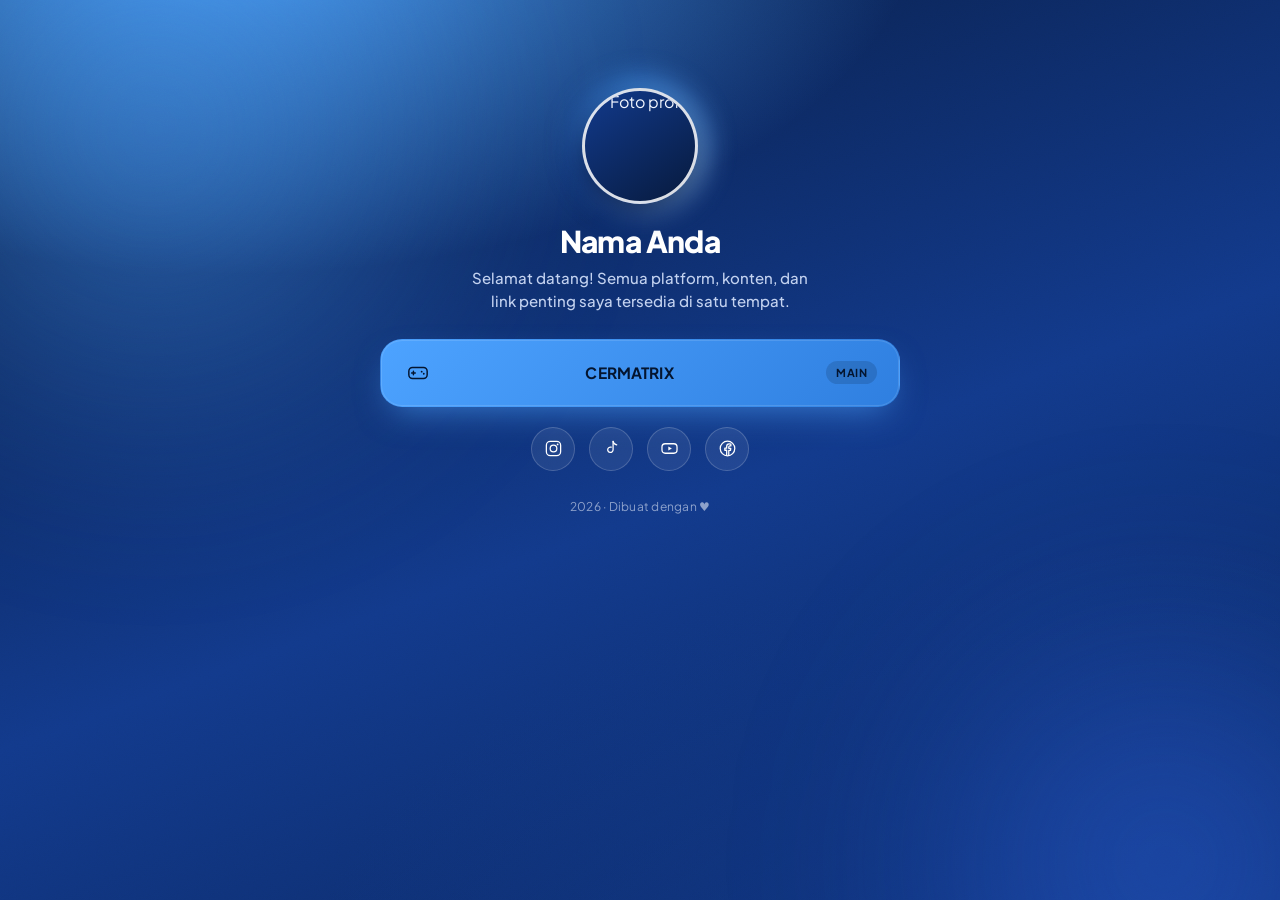
==== index.html @ f6713f98 "Hello" ====
<!DOCTYPE html>
<html lang="id">
<head>
  <meta charset="UTF-8" />
  <meta name="viewport" content="width=device-width, initial-scale=1.0, viewport-fit=cover" />

  <!-- ================= SEO & META ================= -->
  <!-- Ganti seluruh nilai placeholder di bawah ini sesuai identitas Anda -->
  <title>Nama Anda — Bio Link</title>
  <meta name="description" content="Semua platform, konten, dan link penting Nama Anda tersedia di satu tempat." />
  <link rel="canonical" href="https://namadomainanda.com/" />

  <!-- Open Graph (tampilan saat dibagikan ke WhatsApp/Instagram/Twitter/dll) -->
  <meta property="og:type" content="website" />
  <meta property="og:url" content="https://namadomainanda.com/" />
  <meta property="og:title" content="Nama Anda — Bio Link" />
  <meta property="og:description" content="Semua platform, konten, dan link penting Nama Anda tersedia di satu tempat." />
  <meta property="og:image" content="https://namadomainanda.com/assets/og-image.jpg" />
  <meta name="twitter:card" content="summary_large_image" />

  <link rel="icon" type="image/svg+xml" href="assets/favicon.svg" />

  <!-- Google Fonts: Plus Jakarta Sans -->
  <link rel="preconnect" href="https://fonts.googleapis.com" />
  <link rel="preconnect" href="https://fonts.gstatic.com" crossorigin />
  <link href="https://fonts.googleapis.com/css2?family=Plus+Jakarta+Sans:wght@400;500;600;700;800&display=swap" rel="stylesheet" />

  <link rel="stylesheet" href="style.css" />
</head>
<body>

  <!-- Lompat langsung ke konten utama (aksesibilitas keyboard) -->
  <a class="skip-link" href="#main-content">Lewati ke konten utama</a>

  <!-- Lapisan dekoratif: cahaya abstrak (glow) di belakang konten -->
  <div class="bg-glow bg-glow--one" aria-hidden="true"></div>
  <div class="bg-glow bg-glow--two" aria-hidden="true"></div>
  <div class="bg-noise" aria-hidden="true"></div>

  <div class="page">
    <div class="card" id="card">

      <!-- ================= HEADER: FOTO, NAMA, SAMBUTAN ================= -->
      <header class="profile">
        <div class="avatar-wrap">
          <!-- Ganti file assets/profile.jpg dengan foto Anda -->
          <img
            id="avatar"
            class="avatar"
            src="assets/profile.jpg"
            alt="Foto profil"
            width="116"
            height="116"
            loading="eager"
            fetchpriority="high"
            decoding="async"
            onerror="this.onerror=null;this.src='assets/profile-placeholder.svg'"
          />
        </div>

        <h1 id="profileName" class="name">Nama Anda</h1>
        <p id="profileBio" class="bio">
          Selamat datang! Semua platform, konten, dan link penting saya tersedia di satu tempat.
        </p>
      </header>

      <main id="main-content">

        <!-- ================= TAUTAN UTAMA ================= -->
        <!-- Konten di bawah adalah fallback statis (tetap berfungsi tanpa JavaScript). -->
        <!-- Jika JavaScript aktif, script.js akan menyinkronkan tautan ini dari CONFIG.links. -->
        <nav class="links" id="linksNav" aria-label="Tautan utama">
          <a
            class="link-btn link-btn--featured"
            data-link-id="cermatrix"
            href="https://cermatrix.example.com"
            target="_blank"
            rel="noopener noreferrer"
          >
            <span class="link-btn__icon" aria-hidden="true">
              <svg viewBox="0 0 24 24" fill="none" xmlns="http://www.w3.org/2000/svg">
                <rect x="2" y="6" width="20" height="12" rx="4" stroke="currentColor" stroke-width="1.6"/>
                <path d="M7 10v4M5 12h4" stroke="currentColor" stroke-width="1.6" stroke-linecap="round"/>
                <circle cx="16" cy="10.5" r="1" fill="currentColor"/>
                <circle cx="18.3" cy="12.8" r="1" fill="currentColor"/>
              </svg>
            </span>
            <span class="link-btn__text">CERMATRIX</span>
            <span class="link-btn__badge">Main</span>
          </a>
        </nav>

        <!-- ================= KONTAK (EMAIL SAJA) ================= -->
        <!-- Section ini hanya tampil jika CONFIG.email diisi di script.js. -->
        <!-- Sengaja TIDAK ada WhatsApp/telepon/formulir demi privasi. -->
        <section class="contact" id="emailSection" aria-label="Kontak email" hidden>
          <a class="link-btn link-btn--outline" id="emailButton" href="mailto:nama@email.com">
            <span class="link-btn__icon" aria-hidden="true">
              <svg viewBox="0 0 24 24" fill="none" xmlns="http://www.w3.org/2000/svg">
                <rect x="3" y="5" width="18" height="14" rx="3" stroke="currentColor" stroke-width="1.6"/>
                <path d="M4 7l8 6 8-6" stroke="currentColor" stroke-width="1.6" stroke-linecap="round" stroke-linejoin="round"/>
              </svg>
            </span>
            <span class="link-btn__text">Email Saya</span>
          </a>
          <p class="contact-note">Untuk kerja sama atau pertanyaan profesional.</p>
        </section>

        <!-- ================= PORTFOLIO / KARYA UNGGULAN (OPSIONAL) ================= -->
        <!-- Section ini hanya tampil jika CONFIG.portfolio berisi minimal 1 item. -->
        <section class="portfolio" id="portfolioSection" aria-labelledby="portfolio-heading" hidden>
          <h2 id="portfolio-heading" class="section-heading">Karya Unggulan</h2>
          <div class="portfolio-grid" id="portfolioGrid"></div>
        </section>

        <!-- ================= MEDIA SOSIAL ================= -->
        <section class="socials" aria-label="Media sosial">
          <div class="socials-list" id="socialsList">
            <a class="social-icon" data-social-id="instagram" href="https://instagram.com/username" target="_blank" rel="noopener noreferrer" aria-label="Kunjungi Instagram saya" data-tip="Instagram">
              <svg viewBox="0 0 24 24" fill="none" xmlns="http://www.w3.org/2000/svg" aria-hidden="true">
                <rect x="3" y="3" width="18" height="18" rx="5" stroke="currentColor" stroke-width="1.6"/>
                <circle cx="12" cy="12" r="4.2" stroke="currentColor" stroke-width="1.6"/>
                <circle cx="17.2" cy="6.8" r="1.1" fill="currentColor"/>
              </svg>
            </a>

            <a class="social-icon" data-social-id="tiktok" href="https://tiktok.com/@username" target="_blank" rel="noopener noreferrer" aria-label="Kunjungi TikTok saya" data-tip="TikTok">
              <svg viewBox="0 0 24 24" fill="none" xmlns="http://www.w3.org/2000/svg" aria-hidden="true">
                <path d="M14 3v10.6a3.4 3.4 0 1 1-2.4-3.25" stroke="currentColor" stroke-width="1.6" stroke-linecap="round" stroke-linejoin="round"/>
                <path d="M14 3c.5 2.4 2.2 4 4.6 4.3" stroke="currentColor" stroke-width="1.6" stroke-linecap="round" stroke-linejoin="round"/>
              </svg>
            </a>

            <a class="social-icon" data-social-id="youtube" href="https://youtube.com/@username" target="_blank" rel="noopener noreferrer" aria-label="Kunjungi YouTube saya" data-tip="YouTube">
              <svg viewBox="0 0 24 24" fill="none" xmlns="http://www.w3.org/2000/svg" aria-hidden="true">
                <rect x="2.5" y="6" width="19" height="12" rx="4" stroke="currentColor" stroke-width="1.6"/>
                <path d="M10.5 9.5l4.5 2.5-4.5 2.5v-5z" fill="currentColor"/>
              </svg>
            </a>

            <a class="social-icon" data-social-id="facebook" href="https://facebook.com/username" target="_blank" rel="noopener noreferrer" aria-label="Kunjungi Facebook saya" data-tip="Facebook">
              <svg viewBox="0 0 24 24" fill="none" xmlns="http://www.w3.org/2000/svg" aria-hidden="true">
                <circle cx="12" cy="12" r="9.2" stroke="currentColor" stroke-width="1.6"/>
                <path d="M13.6 21v-6.6h2.2l.3-2.6h-2.5V10c0-.75.2-1.26 1.28-1.26h1.37V6.4c-.24-.03-1.05-.1-2-.1-1.98 0-3.33 1.2-3.33 3.42v1.9H8.6v2.6h2.35V21" stroke="currentColor" stroke-width="1.6" stroke-linejoin="round"/>
              </svg>
            </a>
          </div>
        </section>

      </main>

      <footer class="footer-note">
        <p><span id="year">2026</span> · Dibuat dengan ♥</p>
      </footer>

    </div>
  </div>

  <script src="script.js" defer></script>
</body>
</html>
---- style.css ----
/* =====================================================
   TOKENS
   ===================================================== */
:root {
  --navy: #071a3d;
  --royal: #123a8c;
  --blue: #4da3ff;
  --blue-soft: #8cc2ff;
  --white: #ffffff;
  --ink: #f2f6ff;
  --ink-dim: #c3d2f0;

  --glass-bg: rgba(255, 255, 255, 0.07);
  --glass-bg-hover: rgba(255, 255, 255, 0.13);
  --glass-border: rgba(255, 255, 255, 0.18);

  --radius-lg: 22px;
  --radius-md: 16px;
  --radius-full: 999px;

  --shadow-glow: 0 0 0 1px rgba(255, 255, 255, 0.06), 0 20px 60px -20px rgba(6, 20, 60, 0.7);

  --content-max: 520px;
  --tap-min: 44px;

  --transition-fast: 0.2s ease;
  --transition-base: 0.28s ease;

  --font-display: "Plus Jakarta Sans", "Inter", system-ui, sans-serif;
}

/* =====================================================
   RESET
   ===================================================== */
* {
  box-sizing: border-box;
}

html,
body {
  margin: 0;
  padding: 0;
}

html {
  scroll-behavior: smooth;
}

body {
  min-height: 100svh;
  font-family: var(--font-display);
  color: var(--ink);
  background: radial-gradient(120% 90% at 18% -10%, var(--blue) 0%, transparent 45%),
    radial-gradient(120% 90% at 90% 110%, var(--royal) 0%, transparent 55%),
    linear-gradient(160deg, var(--navy) 0%, var(--royal) 55%, #0a2760 100%);
  background-attachment: fixed;
  overflow-x: hidden;
  -webkit-font-smoothing: antialiased;
}

img {
  max-width: 100%;
  display: block;
}

a {
  color: inherit;
  text-decoration: none;
}

button {
  font-family: inherit;
}

ul {
  margin: 0;
  padding: 0;
  list-style: none;
}

/* Visible keyboard focus everywhere — kontras tinggi terhadap latar biru */
a:focus-visible,
button:focus-visible {
  outline: 3px solid var(--blue-soft);
  outline-offset: 3px;
  border-radius: 12px;
}

/* =====================================================
   SKIP LINK (aksesibilitas keyboard)
   ===================================================== */
.skip-link {
  position: fixed;
  top: -60px;
  left: 12px;
  z-index: 100;
  background: var(--white);
  color: var(--navy);
  font-weight: 700;
  font-size: 14px;
  padding: 10px 16px;
  border-radius: var(--radius-md);
  transition: top var(--transition-fast);
}

.skip-link:focus {
  top: 12px;
}

/* =====================================================
   ABSTRACT GLOW + GRAIN BACKGROUND
   ===================================================== */
.bg-glow {
  position: fixed;
  border-radius: 50%;
  filter: blur(90px);
  opacity: 0.55;
  pointer-events: none;
  z-index: 0;
  will-change: transform;
}

.bg-glow--one {
  width: 60vmax;
  height: 60vmax;
  top: -20vmax;
  left: -18vmax;
  background: radial-gradient(circle, var(--blue) 0%, transparent 70%);
  animation: drift-one 22s ease-in-out infinite alternate;
}

.bg-glow--two {
  width: 50vmax;
  height: 50vmax;
  bottom: -22vmax;
  right: -16vmax;
  background: radial-gradient(circle, #2c5fd6 0%, transparent 70%);
  animation: drift-two 26s ease-in-out infinite alternate;
}

@keyframes drift-one {
  from { transform: translate(0, 0) scale(1); }
  to { transform: translate(4vmax, 5vmax) scale(1.08); }
}

@keyframes drift-two {
  from { transform: translate(0, 0) scale(1); }
  to { transform: translate(-3vmax, -4vmax) scale(1.05); }
}

.bg-noise {
  position: fixed;
  inset: 0;
  z-index: 1;
  pointer-events: none;
  opacity: 0.05;
  mix-blend-mode: overlay;
  background-image: url("data:image/svg+xml;utf8,<svg xmlns='http://www.w3.org/2000/svg' width='120' height='120'><filter id='n'><feTurbulence type='fractalNoise' baseFrequency='0.9' numOctaves='2' stitchTiles='stitch'/></filter><rect width='100%25' height='100%25' filter='url(%23n)'/></svg>");
}

/* =====================================================
   LAYOUT — mobile-first
   ===================================================== */
.page {
  position: relative;
  z-index: 2;
  min-height: 100svh;
  display: flex;
  justify-content: center;
  align-items: flex-start;
  padding: 40px 16px 32px;
}

.card {
  width: 100%;
  max-width: var(--content-max);
  display: flex;
  flex-direction: column;
  align-items: center;
  text-align: center;
  opacity: 0;
  transform: translateY(14px);
  animation: card-in 0.6s cubic-bezier(0.16, 1, 0.3, 1) forwards;
}

@keyframes card-in {
  to {
    opacity: 1;
    transform: translateY(0);
  }
}

.profile {
  display: flex;
  flex-direction: column;
  align-items: center;
  width: 100%;
}

main {
  width: 100%;
  display: flex;
  flex-direction: column;
  align-items: center;
}

/* =====================================================
   AVATAR
   ===================================================== */
.avatar-wrap {
  position: relative;
  width: 104px;
  height: 104px;
  margin-bottom: 18px;
  flex: none;
}

.avatar-wrap::before {
  content: "";
  position: absolute;
  inset: -10px;
  border-radius: 50%;
  background: conic-gradient(from 0deg, var(--blue), var(--blue-soft), var(--royal), var(--blue));
  filter: blur(14px);
  opacity: 0.65;
  animation: spin 8s linear infinite;
}

@keyframes spin {
  to { transform: rotate(360deg); }
}

.avatar {
  position: relative;
  width: 100%;
  height: 100%;
  border-radius: 50%;
  object-fit: cover;
  border: 3px solid rgba(255, 255, 255, 0.85);
  box-shadow: 0 8px 30px -8px rgba(0, 0, 0, 0.6);
  background: linear-gradient(145deg, var(--royal), var(--navy));
}

/* =====================================================
   NAME / BIO
   ===================================================== */
.name {
  margin: 0 0 6px;
  font-size: clamp(22px, 6vw, 28px);
  font-weight: 800;
  letter-spacing: -0.02em;
  color: var(--white);
}

.bio {
  margin: 0 0 26px;
  font-size: 15px;
  font-weight: 500;
  color: var(--ink-dim);
  max-width: 360px;
  line-height: 1.55;
  padding-inline: 8px;
}

/* =====================================================
   SECTION HEADING (used by portfolio, etc.)
   ===================================================== */
.section-heading {
  width: 100%;
  text-align: left;
  font-size: 14px;
  font-weight: 700;
  text-transform: uppercase;
  letter-spacing: 0.06em;
  color: var(--blue-soft);
  margin: 0 0 12px;
}

/* =====================================================
   LINK BUTTONS
   ===================================================== */
.links {
  width: 100%;
  display: flex;
  flex-direction: column;
  gap: 14px;
  margin-bottom: 20px;
}

.link-btn {
  position: relative;
  display: flex;
  align-items: center;
  gap: 14px;
  width: 100%;
  min-height: var(--tap-min);
  padding: 16px 20px;
  border-radius: var(--radius-lg);
  background: var(--glass-bg);
  border: 1px solid var(--glass-border);
  backdrop-filter: blur(14px);
  -webkit-backdrop-filter: blur(14px);
  box-shadow: var(--shadow-glow);
  overflow: hidden;
  cursor: pointer;
  transition: transform var(--transition-fast), background var(--transition-fast),
    border-color var(--transition-fast), box-shadow var(--transition-fast);
}

.link-btn:hover {
  background: var(--glass-bg-hover);
  border-color: rgba(255, 255, 255, 0.32);
  transform: translateY(-2px);
}

.link-btn:active {
  transform: translateY(0) scale(0.99);
}

.link-btn__icon {
  flex: none;
  display: grid;
  place-items: center;
  width: 30px;
  height: 30px;
  color: var(--white);
}

.link-btn__icon svg {
  width: 22px;
  height: 22px;
}

.link-btn__text {
  flex: 1;
  text-align: center;
  font-size: 15.5px;
  font-weight: 700;
  color: var(--white);
  letter-spacing: 0.01em;
  overflow-wrap: anywhere;
}

.link-btn__badge {
  flex: none;
  font-size: 11px;
  font-weight: 700;
  text-transform: uppercase;
  letter-spacing: 0.04em;
  padding: 5px 10px;
  border-radius: var(--radius-full);
  background: var(--blue);
  color: #052048;
}

/* Featured button (CERMATRIX) — satu aksen berani di halaman */
.link-btn--featured {
  background: linear-gradient(135deg, var(--blue) 0%, #2f7fe0 100%);
  border-color: transparent;
  box-shadow: 0 14px 34px -12px rgba(77, 163, 255, 0.65), 0 0 0 1px rgba(255, 255, 255, 0.12) inset;
}

.link-btn--featured .link-btn__text,
.link-btn--featured .link-btn__icon {
  color: #04152f;
}

.link-btn--featured .link-btn__badge {
  background: rgba(4, 21, 47, 0.16);
  color: #04152f;
}

.link-btn--featured:hover {
  background: linear-gradient(135deg, #63b4ff 0%, #3f8ce8 100%);
}

/* Outline variant — dipakai untuk tombol Email (sekunder, bukan aksen utama) */
.link-btn--outline {
  background: transparent;
  border: 1.5px solid rgba(140, 194, 255, 0.45);
  box-shadow: none;
}

.link-btn--outline:hover {
  background: rgba(140, 194, 255, 0.08);
  border-color: var(--blue-soft);
}

/* Ripple element injected by script.js */
.ripple {
  position: absolute;
  border-radius: 50%;
  background: rgba(255, 255, 255, 0.5);
  transform: scale(0);
  animation: ripple 0.45s ease-out;
  pointer-events: none;
}

.link-btn--featured .ripple {
  background: rgba(4, 21, 47, 0.25);
}

@keyframes ripple {
  to {
    transform: scale(1);
    opacity: 0;
  }
}

/* =====================================================
   KONTAK (EMAIL)
   ===================================================== */
.contact {
  width: 100%;
  margin-bottom: 20px;
}

.contact-note {
  margin: 10px 4px 0;
  font-size: 12.5px;
  color: var(--ink-dim);
  text-align: left;
}

/* =====================================================
   PORTFOLIO / KARYA UNGGULAN
   ===================================================== */
.portfolio {
  width: 100%;
  margin-bottom: 24px;
}

.portfolio-grid {
  display: grid;
  grid-template-columns: 1fr;
  gap: 14px;
}

.portfolio-card {
  display: flex;
  flex-direction: column;
  border-radius: var(--radius-lg);
  overflow: hidden;
  background: var(--glass-bg);
  border: 1px solid var(--glass-border);
  text-align: left;
  transition: transform var(--transition-fast), border-color var(--transition-fast);
}

.portfolio-card:hover {
  transform: translateY(-2px);
  border-color: rgba(255, 255, 255, 0.32);
}

.portfolio-card__image {
  width: 100%;
  aspect-ratio: 16 / 9;
  object-fit: cover;
  background: linear-gradient(145deg, var(--royal), var(--navy));
}

.portfolio-card__body {
  padding: 14px 16px 16px;
}

.portfolio-card__title {
  margin: 0 0 4px;
  font-size: 15px;
  font-weight: 700;
  color: var(--white);
}

.portfolio-card__desc {
  margin: 0 0 10px;
  font-size: 13px;
  color: var(--ink-dim);
  line-height: 1.5;
}

.portfolio-card__link {
  display: inline-flex;
  align-items: center;
  gap: 6px;
  font-size: 13px;
  font-weight: 700;
  color: var(--blue-soft);
  min-height: var(--tap-min);
}

/* =====================================================
   SOCIAL ICONS
   ===================================================== */
.socials {
  width: 100%;
  margin-bottom: 28px;
}

.socials-list {
  display: flex;
  flex-wrap: wrap;
  justify-content: center;
  gap: 14px;
}

.social-icon {
  position: relative;
  display: grid;
  place-items: center;
  width: var(--tap-min);
  height: var(--tap-min);
  border-radius: 50%;
  border: 1px solid var(--glass-border);
  background: var(--glass-bg);
  color: var(--white);
  transition: transform var(--transition-fast), background var(--transition-fast),
    border-color var(--transition-fast);
}

.social-icon svg {
  width: 19px;
  height: 19px;
}

.social-icon:hover {
  background: var(--glass-bg-hover);
  border-color: rgba(255, 255, 255, 0.35);
  transform: translateY(-2px);
}

/* Tooltip saat hover (desktop) — murni dekoratif, tidak menggantikan aria-label */
.social-icon::after {
  content: attr(data-tip);
  position: absolute;
  bottom: calc(100% + 8px);
  left: 50%;
  transform: translateX(-50%) translateY(4px);
  font-size: 11px;
  font-weight: 600;
  white-space: nowrap;
  padding: 4px 8px;
  border-radius: 8px;
  background: rgba(7, 26, 61, 0.92);
  border: 1px solid var(--glass-border);
  opacity: 0;
  pointer-events: none;
  transition: opacity var(--transition-fast), transform var(--transition-fast);
}

.social-icon:hover::after,
.social-icon:focus-visible::after {
  opacity: 1;
  transform: translateX(-50%) translateY(0);
}

/* =====================================================
   FOOTER
   ===================================================== */
.footer-note {
  font-size: 12px;
  color: rgba(242, 246, 255, 0.55);
  letter-spacing: 0.02em;
}

.footer-note p {
  margin: 0;
}

/* =====================================================
   RESPONSIVE — Tablet: 640px–1024px
   ===================================================== */
@media (min-width: 640px) {
  .page {
    padding: 64px 24px 40px;
  }

  .links {
    gap: 16px;
  }

  .portfolio-grid {
    grid-template-columns: repeat(2, 1fr);
  }

  .link-btn {
    padding: 18px 22px;
  }
}

/* =====================================================
   RESPONSIVE — Desktop: > 1024px
   ===================================================== */
@media (min-width: 1024px) {
  .page {
    padding-top: 88px;
  }

  .avatar-wrap {
    width: 116px;
    height: 116px;
  }

  .name {
    font-size: 30px;
  }
}

/* =====================================================
   VERY SMALL SCREENS
   ===================================================== */
@media (max-width: 360px) {
  .avatar-wrap {
    width: 94px;
    height: 94px;
  }

  .link-btn {
    padding: 14px 14px;
  }

  .bio {
    padding-inline: 0;
  }
}

/* =====================================================
   PREFERENSI GERAK BERKURANG (prefers-reduced-motion)
   ===================================================== */
@media (prefers-reduced-motion: reduce) {
  html {
    scroll-behavior: auto;
  }

  .bg-glow,
  .avatar-wrap::before,
  .card {
    animation: none !important;
  }

  .card {
    opacity: 1;
    transform: none;
  }

  .link-btn,
  .social-icon,
  .portfolio-card,
  .skip-link {
    transition: none !important;
  }

  .link-btn:hover,
  .social-icon:hover,
  .portfolio-card:hover {
    transform: none;
  }

  .ripple {
    display: none;
  }
}
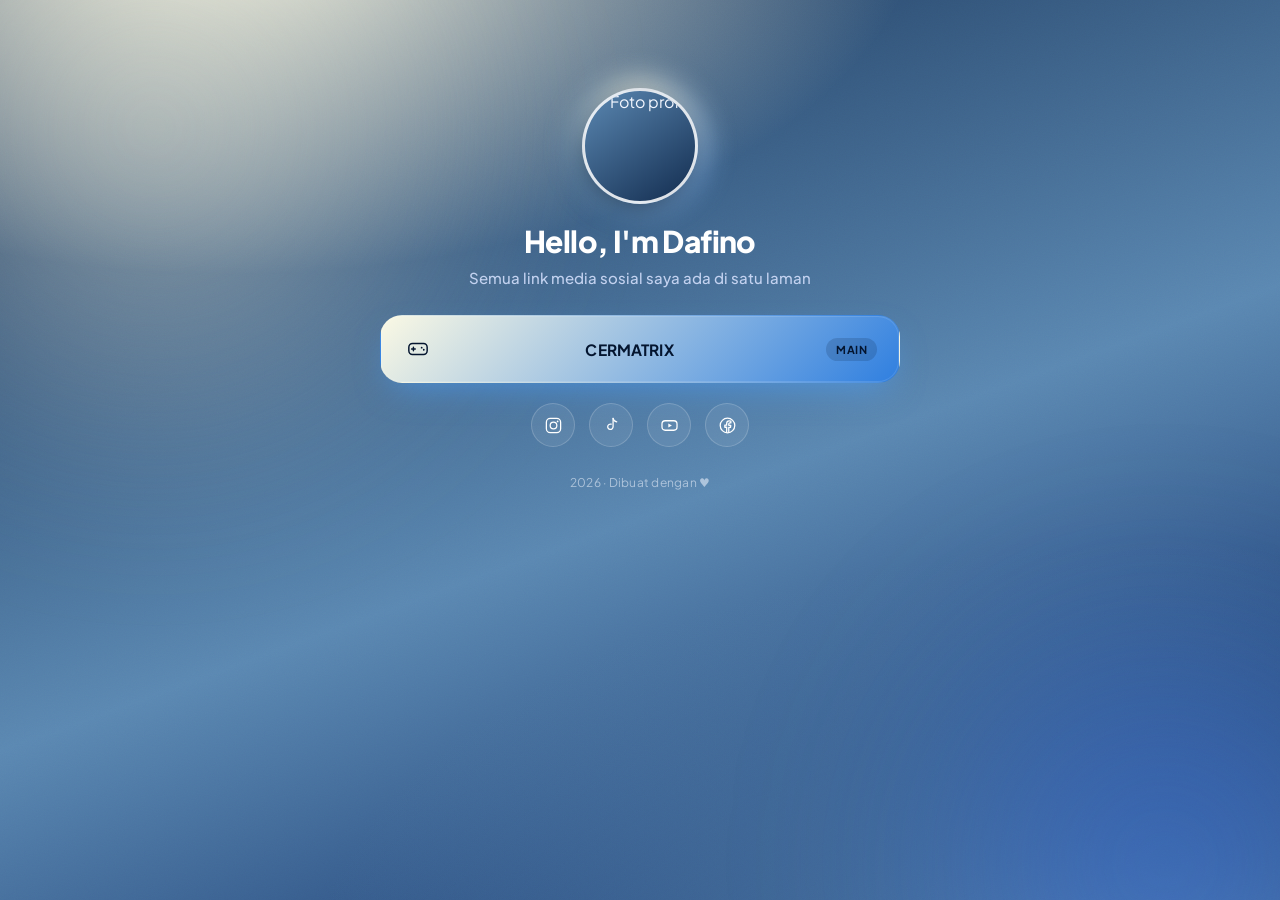
==== commit 0d17922c: "Hello" ====
--- a/index.html
+++ b/index.html
@@ -58,9 +58,9 @@
           />
         </div>
 
-        <h1 id="profileName" class="name">Nama Anda</h1>
+        <h1 id="profileName" class="name">Hello, I'm Dafino</h1>
         <p id="profileBio" class="bio">
-          Selamat datang! Semua platform, konten, dan link penting saya tersedia di satu tempat.
+        Semua link media sosial saya ada di satu laman
         </p>
       </header>
 
--- a/style.css
+++ b/style.css
@@ -2,9 +2,9 @@
    TOKENS
    ===================================================== */
 :root {
-  --navy: #071a3d;
-  --royal: #123a8c;
-  --blue: #4da3ff;
+  --navy: #122c4f;
+  --royal: #5b88b2;
+  --blue: #fbf9e4;
   --blue-soft: #8cc2ff;
   --white: #ffffff;
   --ink: #f2f6ff;
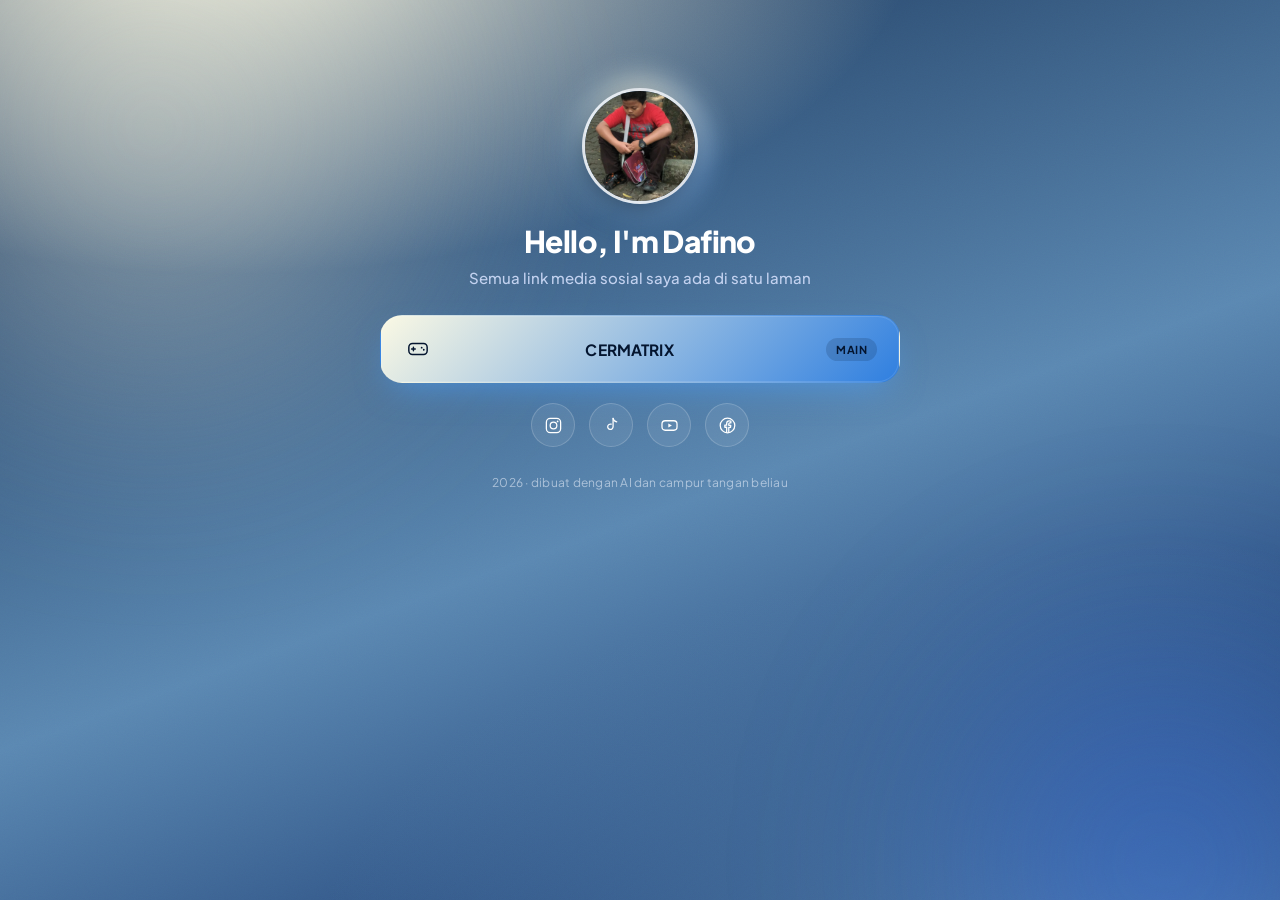
==== commit 5b9c2152: "Lanjut" ====
--- a/index.html
+++ b/index.html
@@ -25,8 +25,12 @@
   <link rel="preconnect" href="https://fonts.gstatic.com" crossorigin />
   <link href="https://fonts.googleapis.com/css2?family=Plus+Jakarta+Sans:wght@400;500;600;700;800&display=swap" rel="stylesheet" />
 
-  <link rel="stylesheet" href="style.css" />
+  <link rel="stylesheet" href="hello/style.css" />
 </head>
+
+
+
+
 <body>
 
   <!-- Lompat langsung ke konten utama (aksesibilitas keyboard) -->
@@ -47,7 +51,7 @@
           <img
             id="avatar"
             class="avatar"
-            src="assets/profile.jpg"
+            src="asset/Pinobocil.jpg"
             alt="Foto profil"
             width="116"
             height="116"
@@ -73,7 +77,7 @@
           <a
             class="link-btn link-btn--featured"
             data-link-id="cermatrix"
-            href="https://cermatrix.example.com"
+            href="https://finowebservice.github.io/kecermatan/"
             target="_blank"
             rel="noopener noreferrer"
           >
@@ -150,12 +154,12 @@
       </main>
 
       <footer class="footer-note">
-        <p><span id="year">2026</span> · Dibuat dengan ♥</p>
+        <p><span id="year">2026</span> · dibuat dengan AI dan campur tangan beliau</p>
       </footer>
 
     </div>
   </div>
 
-  <script src="script.js" defer></script>
+  <script src="hello/script.js" defer></script>
 </body>
 </html>
--- a/hello/style.css
+++ b/hello/style.css
@@ -0,0 +1,660 @@
+/* =====================================================
+   TOKENS
+   ===================================================== */
+:root {
+  --navy: #122c4f;
+  --royal: #5b88b2;
+  --blue: #fbf9e4;
+  --blue-soft: #8cc2ff;
+  --white: #ffffff;
+  --ink: #f2f6ff;
+  --ink-dim: #c3d2f0;
+
+  --glass-bg: rgba(255, 255, 255, 0.07);
+  --glass-bg-hover: rgba(255, 255, 255, 0.13);
+  --glass-border: rgba(255, 255, 255, 0.18);
+
+  --radius-lg: 22px;
+  --radius-md: 16px;
+  --radius-full: 999px;
+
+  --shadow-glow: 0 0 0 1px rgba(255, 255, 255, 0.06), 0 20px 60px -20px rgba(6, 20, 60, 0.7);
+
+  --content-max: 520px;
+  --tap-min: 44px;
+
+  --transition-fast: 0.2s ease;
+  --transition-base: 0.28s ease;
+
+  --font-display: "Plus Jakarta Sans", "Inter", system-ui, sans-serif;
+}
+
+/* =====================================================
+   RESET
+   ===================================================== */
+* {
+  box-sizing: border-box;
+}
+
+html,
+body {
+  margin: 0;
+  padding: 0;
+}
+
+html {
+  scroll-behavior: smooth;
+}
+
+body {
+  min-height: 100svh;
+  font-family: var(--font-display);
+  color: var(--ink);
+  background: radial-gradient(120% 90% at 18% -10%, var(--blue) 0%, transparent 45%),
+    radial-gradient(120% 90% at 90% 110%, var(--royal) 0%, transparent 55%),
+    linear-gradient(160deg, var(--navy) 0%, var(--royal) 55%, #0a2760 100%);
+  background-attachment: fixed;
+  overflow-x: hidden;
+  -webkit-font-smoothing: antialiased;
+}
+
+img {
+  max-width: 100%;
+  display: block;
+}
+
+a {
+  color: inherit;
+  text-decoration: none;
+}
+
+button {
+  font-family: inherit;
+}
+
+ul {
+  margin: 0;
+  padding: 0;
+  list-style: none;
+}
+
+/* Visible keyboard focus everywhere — kontras tinggi terhadap latar biru */
+a:focus-visible,
+button:focus-visible {
+  outline: 3px solid var(--blue-soft);
+  outline-offset: 3px;
+  border-radius: 12px;
+}
+
+/* =====================================================
+   SKIP LINK (aksesibilitas keyboard)
+   ===================================================== */
+.skip-link {
+  position: fixed;
+  top: -60px;
+  left: 12px;
+  z-index: 100;
+  background: var(--white);
+  color: var(--navy);
+  font-weight: 700;
+  font-size: 14px;
+  padding: 10px 16px;
+  border-radius: var(--radius-md);
+  transition: top var(--transition-fast);
+}
+
+.skip-link:focus {
+  top: 12px;
+}
+
+/* =====================================================
+   ABSTRACT GLOW + GRAIN BACKGROUND
+   ===================================================== */
+.bg-glow {
+  position: fixed;
+  border-radius: 50%;
+  filter: blur(90px);
+  opacity: 0.55;
+  pointer-events: none;
+  z-index: 0;
+  will-change: transform;
+}
+
+.bg-glow--one {
+  width: 60vmax;
+  height: 60vmax;
+  top: -20vmax;
+  left: -18vmax;
+  background: radial-gradient(circle, var(--blue) 0%, transparent 70%);
+  animation: drift-one 22s ease-in-out infinite alternate;
+}
+
+.bg-glow--two {
+  width: 50vmax;
+  height: 50vmax;
+  bottom: -22vmax;
+  right: -16vmax;
+  background: radial-gradient(circle, #2c5fd6 0%, transparent 70%);
+  animation: drift-two 26s ease-in-out infinite alternate;
+}
+
+@keyframes drift-one {
+  from { transform: translate(0, 0) scale(1); }
+  to { transform: translate(4vmax, 5vmax) scale(1.08); }
+}
+
+@keyframes drift-two {
+  from { transform: translate(0, 0) scale(1); }
+  to { transform: translate(-3vmax, -4vmax) scale(1.05); }
+}
+
+.bg-noise {
+  position: fixed;
+  inset: 0;
+  z-index: 1;
+  pointer-events: none;
+  opacity: 0.05;
+  mix-blend-mode: overlay;
+  background-image: url("data:image/svg+xml;utf8,<svg xmlns='http://www.w3.org/2000/svg' width='120' height='120'><filter id='n'><feTurbulence type='fractalNoise' baseFrequency='0.9' numOctaves='2' stitchTiles='stitch'/></filter><rect width='100%25' height='100%25' filter='url(%23n)'/></svg>");
+}
+
+/* =====================================================
+   LAYOUT — mobile-first
+   ===================================================== */
+.page {
+  position: relative;
+  z-index: 2;
+  min-height: 100svh;
+  display: flex;
+  justify-content: center;
+  align-items: flex-start;
+  padding: 40px 16px 32px;
+}
+
+.card {
+  width: 100%;
+  max-width: var(--content-max);
+  display: flex;
+  flex-direction: column;
+  align-items: center;
+  text-align: center;
+  opacity: 0;
+  transform: translateY(14px);
+  animation: card-in 0.6s cubic-bezier(0.16, 1, 0.3, 1) forwards;
+}
+
+@keyframes card-in {
+  to {
+    opacity: 1;
+    transform: translateY(0);
+  }
+}
+
+.profile {
+  display: flex;
+  flex-direction: column;
+  align-items: center;
+  width: 100%;
+}
+
+main {
+  width: 100%;
+  display: flex;
+  flex-direction: column;
+  align-items: center;
+}
+
+/* =====================================================
+   AVATAR
+   ===================================================== */
+.avatar-wrap {
+  position: relative;
+  width: 104px;
+  height: 104px;
+  margin-bottom: 18px;
+  flex: none;
+}
+
+.avatar-wrap::before {
+  content: "";
+  position: absolute;
+  inset: -10px;
+  border-radius: 50%;
+  background: conic-gradient(from 0deg, var(--blue), var(--blue-soft), var(--royal), var(--blue));
+  filter: blur(14px);
+  opacity: 0.65;
+  animation: spin 8s linear infinite;
+}
+
+@keyframes spin {
+  to { transform: rotate(360deg); }
+}
+
+.avatar {
+  position: relative;
+  width: 100%;
+  height: 100%;
+  border-radius: 50%;
+  object-fit: cover;
+  border: 3px solid rgba(255, 255, 255, 0.85);
+  box-shadow: 0 8px 30px -8px rgba(0, 0, 0, 0.6);
+  background: linear-gradient(145deg, var(--royal), var(--navy));
+}
+
+/* =====================================================
+   NAME / BIO
+   ===================================================== */
+.name {
+  margin: 0 0 6px;
+  font-size: clamp(22px, 6vw, 28px);
+  font-weight: 800;
+  letter-spacing: -0.02em;
+  color: var(--white);
+}
+
+.bio {
+  margin: 0 0 26px;
+  font-size: 15px;
+  font-weight: 500;
+  color: var(--ink-dim);
+  max-width: 360px;
+  line-height: 1.55;
+  padding-inline: 8px;
+}
+
+/* =====================================================
+   SECTION HEADING (used by portfolio, etc.)
+   ===================================================== */
+.section-heading {
+  width: 100%;
+  text-align: left;
+  font-size: 14px;
+  font-weight: 700;
+  text-transform: uppercase;
+  letter-spacing: 0.06em;
+  color: var(--blue-soft);
+  margin: 0 0 12px;
+}
+
+/* =====================================================
+   LINK BUTTONS
+   ===================================================== */
+.links {
+  width: 100%;
+  display: flex;
+  flex-direction: column;
+  gap: 14px;
+  margin-bottom: 20px;
+}
+
+.link-btn {
+  position: relative;
+  display: flex;
+  align-items: center;
+  gap: 14px;
+  width: 100%;
+  min-height: var(--tap-min);
+  padding: 16px 20px;
+  border-radius: var(--radius-lg);
+  background: var(--glass-bg);
+  border: 1px solid var(--glass-border);
+  backdrop-filter: blur(14px);
+  -webkit-backdrop-filter: blur(14px);
+  box-shadow: var(--shadow-glow);
+  overflow: hidden;
+  cursor: pointer;
+  transition: transform var(--transition-fast), background var(--transition-fast),
+    border-color var(--transition-fast), box-shadow var(--transition-fast);
+}
+
+.link-btn:hover {
+  background: var(--glass-bg-hover);
+  border-color: rgba(255, 255, 255, 0.32);
+  transform: translateY(-2px);
+}
+
+.link-btn:active {
+  transform: translateY(0) scale(0.99);
+}
+
+.link-btn__icon {
+  flex: none;
+  display: grid;
+  place-items: center;
+  width: 30px;
+  height: 30px;
+  color: var(--white);
+}
+
+.link-btn__icon svg {
+  width: 22px;
+  height: 22px;
+}
+
+.link-btn__text {
+  flex: 1;
+  text-align: center;
+  font-size: 15.5px;
+  font-weight: 700;
+  color: var(--white);
+  letter-spacing: 0.01em;
+  overflow-wrap: anywhere;
+}
+
+.link-btn__badge {
+  flex: none;
+  font-size: 11px;
+  font-weight: 700;
+  text-transform: uppercase;
+  letter-spacing: 0.04em;
+  padding: 5px 10px;
+  border-radius: var(--radius-full);
+  background: var(--blue);
+  color: #052048;
+}
+
+/* Featured button (CERMATRIX) — satu aksen berani di halaman */
+.link-btn--featured {
+  background: linear-gradient(135deg, var(--blue) 0%, #2f7fe0 100%);
+  border-color: transparent;
+  box-shadow: 0 14px 34px -12px rgba(77, 163, 255, 0.65), 0 0 0 1px rgba(255, 255, 255, 0.12) inset;
+}
+
+.link-btn--featured .link-btn__text,
+.link-btn--featured .link-btn__icon {
+  color: #04152f;
+}
+
+.link-btn--featured .link-btn__badge {
+  background: rgba(4, 21, 47, 0.16);
+  color: #04152f;
+}
+
+.link-btn--featured:hover {
+  background: linear-gradient(135deg, #63b4ff 0%, #3f8ce8 100%);
+}
+
+/* Outline variant — dipakai untuk tombol Email (sekunder, bukan aksen utama) */
+.link-btn--outline {
+  background: transparent;
+  border: 1.5px solid rgba(140, 194, 255, 0.45);
+  box-shadow: none;
+}
+
+.link-btn--outline:hover {
+  background: rgba(140, 194, 255, 0.08);
+  border-color: var(--blue-soft);
+}
+
+/* Ripple element injected by script.js */
+.ripple {
+  position: absolute;
+  border-radius: 50%;
+  background: rgba(255, 255, 255, 0.5);
+  transform: scale(0);
+  animation: ripple 0.45s ease-out;
+  pointer-events: none;
+}
+
+.link-btn--featured .ripple {
+  background: rgba(4, 21, 47, 0.25);
+}
+
+@keyframes ripple {
+  to {
+    transform: scale(1);
+    opacity: 0;
+  }
+}
+
+/* =====================================================
+   KONTAK (EMAIL)
+   ===================================================== */
+.contact {
+  width: 100%;
+  margin-bottom: 20px;
+}
+
+.contact-note {
+  margin: 10px 4px 0;
+  font-size: 12.5px;
+  color: var(--ink-dim);
+  text-align: left;
+}
+
+/* =====================================================
+   PORTFOLIO / KARYA UNGGULAN
+   ===================================================== */
+.portfolio {
+  width: 100%;
+  margin-bottom: 24px;
+}
+
+.portfolio-grid {
+  display: grid;
+  grid-template-columns: 1fr;
+  gap: 14px;
+}
+
+.portfolio-card {
+  display: flex;
+  flex-direction: column;
+  border-radius: var(--radius-lg);
+  overflow: hidden;
+  background: var(--glass-bg);
+  border: 1px solid var(--glass-border);
+  text-align: left;
+  transition: transform var(--transition-fast), border-color var(--transition-fast);
+}
+
+.portfolio-card:hover {
+  transform: translateY(-2px);
+  border-color: rgba(255, 255, 255, 0.32);
+}
+
+.portfolio-card__image {
+  width: 100%;
+  aspect-ratio: 16 / 9;
+  object-fit: cover;
+  background: linear-gradient(145deg, var(--royal), var(--navy));
+}
+
+.portfolio-card__body {
+  padding: 14px 16px 16px;
+}
+
+.portfolio-card__title {
+  margin: 0 0 4px;
+  font-size: 15px;
+  font-weight: 700;
+  color: var(--white);
+}
+
+.portfolio-card__desc {
+  margin: 0 0 10px;
+  font-size: 13px;
+  color: var(--ink-dim);
+  line-height: 1.5;
+}
+
+.portfolio-card__link {
+  display: inline-flex;
+  align-items: center;
+  gap: 6px;
+  font-size: 13px;
+  font-weight: 700;
+  color: var(--blue-soft);
+  min-height: var(--tap-min);
+}
+
+/* =====================================================
+   SOCIAL ICONS
+   ===================================================== */
+.socials {
+  width: 100%;
+  margin-bottom: 28px;
+}
+
+.socials-list {
+  display: flex;
+  flex-wrap: wrap;
+  justify-content: center;
+  gap: 14px;
+}
+
+.social-icon {
+  position: relative;
+  display: grid;
+  place-items: center;
+  width: var(--tap-min);
+  height: var(--tap-min);
+  border-radius: 50%;
+  border: 1px solid var(--glass-border);
+  background: var(--glass-bg);
+  color: var(--white);
+  transition: transform var(--transition-fast), background var(--transition-fast),
+    border-color var(--transition-fast);
+}
+
+.social-icon svg {
+  width: 19px;
+  height: 19px;
+}
+
+.social-icon:hover {
+  background: var(--glass-bg-hover);
+  border-color: rgba(255, 255, 255, 0.35);
+  transform: translateY(-2px);
+}
+
+/* Tooltip saat hover (desktop) — murni dekoratif, tidak menggantikan aria-label */
+.social-icon::after {
+  content: attr(data-tip);
+  position: absolute;
+  bottom: calc(100% + 8px);
+  left: 50%;
+  transform: translateX(-50%) translateY(4px);
+  font-size: 11px;
+  font-weight: 600;
+  white-space: nowrap;
+  padding: 4px 8px;
+  border-radius: 8px;
+  background: rgba(7, 26, 61, 0.92);
+  border: 1px solid var(--glass-border);
+  opacity: 0;
+  pointer-events: none;
+  transition: opacity var(--transition-fast), transform var(--transition-fast);
+}
+
+.social-icon:hover::after,
+.social-icon:focus-visible::after {
+  opacity: 1;
+  transform: translateX(-50%) translateY(0);
+}
+
+/* =====================================================
+   FOOTER
+   ===================================================== */
+.footer-note {
+  font-size: 12px;
+  color: rgba(242, 246, 255, 0.55);
+  letter-spacing: 0.02em;
+}
+
+.footer-note p {
+  margin: 0;
+}
+
+/* =====================================================
+   RESPONSIVE — Tablet: 640px–1024px
+   ===================================================== */
+@media (min-width: 640px) {
+  .page {
+    padding: 64px 24px 40px;
+  }
+
+  .links {
+    gap: 16px;
+  }
+
+  .portfolio-grid {
+    grid-template-columns: repeat(2, 1fr);
+  }
+
+  .link-btn {
+    padding: 18px 22px;
+  }
+}
+
+/* =====================================================
+   RESPONSIVE — Desktop: > 1024px
+   ===================================================== */
+@media (min-width: 1024px) {
+  .page {
+    padding-top: 88px;
+  }
+
+  .avatar-wrap {
+    width: 116px;
+    height: 116px;
+  }
+
+  .name {
+    font-size: 30px;
+  }
+}
+
+/* =====================================================
+   VERY SMALL SCREENS
+   ===================================================== */
+@media (max-width: 360px) {
+  .avatar-wrap {
+    width: 94px;
+    height: 94px;
+  }
+
+  .link-btn {
+    padding: 14px 14px;
+  }
+
+  .bio {
+    padding-inline: 0;
+  }
+}
+
+/* =====================================================
+   PREFERENSI GERAK BERKURANG (prefers-reduced-motion)
+   ===================================================== */
+@media (prefers-reduced-motion: reduce) {
+  html {
+    scroll-behavior: auto;
+  }
+
+  .bg-glow,
+  .avatar-wrap::before,
+  .card {
+    animation: none !important;
+  }
+
+  .card {
+    opacity: 1;
+    transform: none;
+  }
+
+  .link-btn,
+  .social-icon,
+  .portfolio-card,
+  .skip-link {
+    transition: none !important;
+  }
+
+  .link-btn:hover,
+  .social-icon:hover,
+  .portfolio-card:hover {
+    transform: none;
+  }
+
+  .ripple {
+    display: none;
+  }
+}
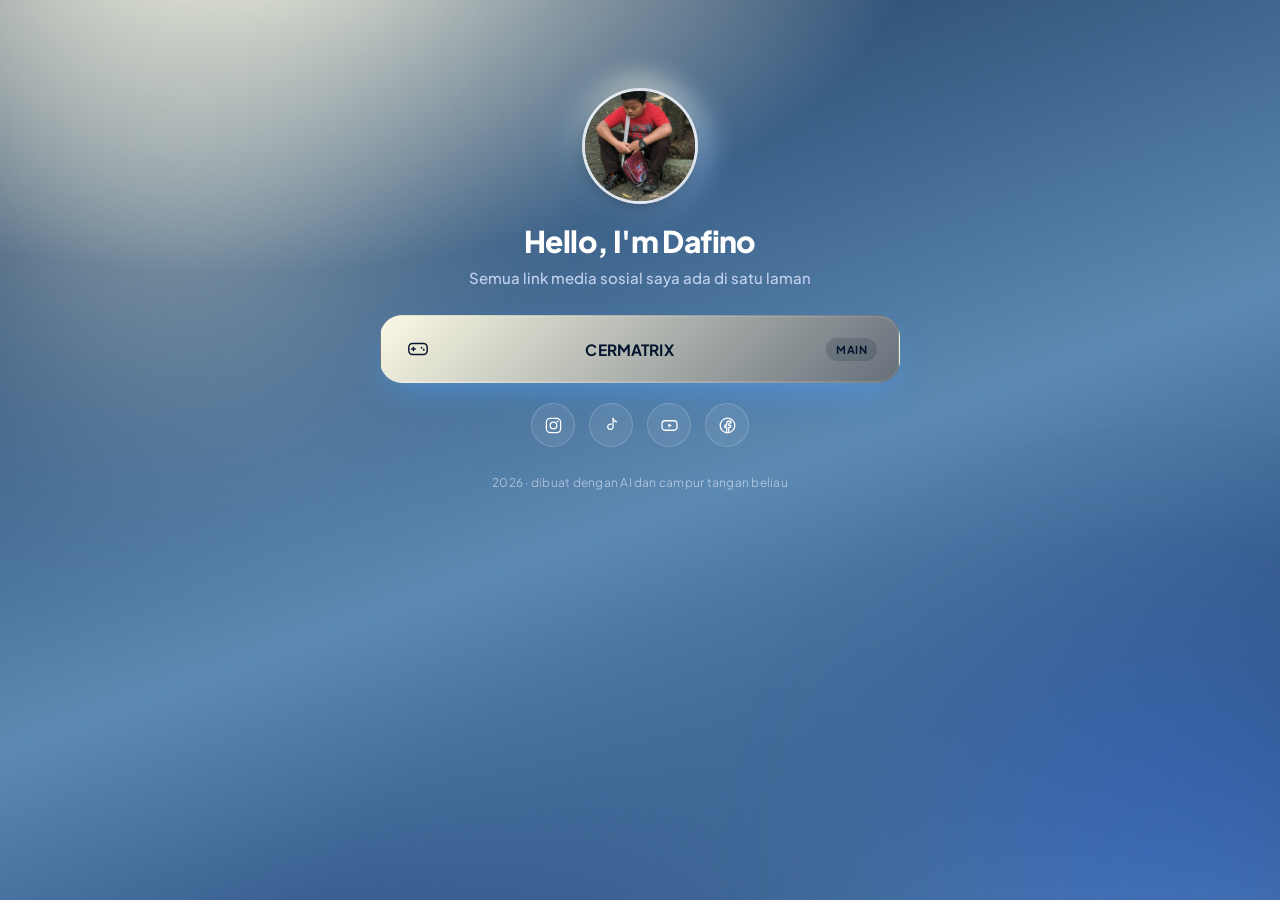
==== commit 209eaa26: "HELO" ====
--- a/index.html
+++ b/index.html
@@ -1,165 +1,326 @@
-<!DOCTYPE html>
+<!doctype html>
 <html lang="id">
-<head>
-  <meta charset="UTF-8" />
-  <meta name="viewport" content="width=device-width, initial-scale=1.0, viewport-fit=cover" />
-
-  <!-- ================= SEO & META ================= -->
-  <!-- Ganti seluruh nilai placeholder di bawah ini sesuai identitas Anda -->
-  <title>Nama Anda — Bio Link</title>
-  <meta name="description" content="Semua platform, konten, dan link penting Nama Anda tersedia di satu tempat." />
-  <link rel="canonical" href="https://namadomainanda.com/" />
-
-  <!-- Open Graph (tampilan saat dibagikan ke WhatsApp/Instagram/Twitter/dll) -->
-  <meta property="og:type" content="website" />
-  <meta property="og:url" content="https://namadomainanda.com/" />
-  <meta property="og:title" content="Nama Anda — Bio Link" />
-  <meta property="og:description" content="Semua platform, konten, dan link penting Nama Anda tersedia di satu tempat." />
-  <meta property="og:image" content="https://namadomainanda.com/assets/og-image.jpg" />
-  <meta name="twitter:card" content="summary_large_image" />
-
-  <link rel="icon" type="image/svg+xml" href="assets/favicon.svg" />
-
-  <!-- Google Fonts: Plus Jakarta Sans -->
-  <link rel="preconnect" href="https://fonts.googleapis.com" />
-  <link rel="preconnect" href="https://fonts.gstatic.com" crossorigin />
-  <link href="https://fonts.googleapis.com/css2?family=Plus+Jakarta+Sans:wght@400;500;600;700;800&display=swap" rel="stylesheet" />
-
-  <link rel="stylesheet" href="hello/style.css" />
-</head>
-
-
-
-
-<body>
-
-  <!-- Lompat langsung ke konten utama (aksesibilitas keyboard) -->
-  <a class="skip-link" href="#main-content">Lewati ke konten utama</a>
-
-  <!-- Lapisan dekoratif: cahaya abstrak (glow) di belakang konten -->
-  <div class="bg-glow bg-glow--one" aria-hidden="true"></div>
-  <div class="bg-glow bg-glow--two" aria-hidden="true"></div>
-  <div class="bg-noise" aria-hidden="true"></div>
-
-  <div class="page">
-    <div class="card" id="card">
-
-      <!-- ================= HEADER: FOTO, NAMA, SAMBUTAN ================= -->
-      <header class="profile">
-        <div class="avatar-wrap">
-          <!-- Ganti file assets/profile.jpg dengan foto Anda -->
-          <img
-            id="avatar"
-            class="avatar"
-            src="asset/Pinobocil.jpg"
-            alt="Foto profil"
-            width="116"
-            height="116"
-            loading="eager"
-            fetchpriority="high"
-            decoding="async"
-            onerror="this.onerror=null;this.src='assets/profile-placeholder.svg'"
-          />
-        </div>
-
-        <h1 id="profileName" class="name">Hello, I'm Dafino</h1>
-        <p id="profileBio" class="bio">
-        Semua link media sosial saya ada di satu laman
-        </p>
-      </header>
-
-      <main id="main-content">
-
-        <!-- ================= TAUTAN UTAMA ================= -->
-        <!-- Konten di bawah adalah fallback statis (tetap berfungsi tanpa JavaScript). -->
-        <!-- Jika JavaScript aktif, script.js akan menyinkronkan tautan ini dari CONFIG.links. -->
-        <nav class="links" id="linksNav" aria-label="Tautan utama">
-          <a
-            class="link-btn link-btn--featured"
-            data-link-id="cermatrix"
-            href="https://finowebservice.github.io/kecermatan/"
-            target="_blank"
-            rel="noopener noreferrer"
+  <head>
+    <meta charset="UTF-8" />
+<meta name="viewport" content="width=width-device-width, initial-scale=1.0, viewport-fit=cover" />
+
+
+    <!-- ================= SEO & META ================= -->
+    <!-- Ganti seluruh nilai placeholder di bawah ini sesuai identitas Anda -->
+    <title>Nama Anda — Bio Link</title>
+    <meta
+      name="description"
+      content="Semua platform, konten, dan link penting Nama Anda tersedia di satu tempat."
+    />
+    <link rel="canonical" href="https://namadomainanda.com/" />
+
+    <!-- Open Graph (tampilan saat dibagikan ke WhatsApp/Instagram/Twitter/dll) -->
+    <meta property="og:type" content="website" />
+    <meta property="og:url" content="https://namadomainanda.com/" />
+    <meta property="og:title" content="Nama Anda — Bio Link" />
+    <meta
+      property="og:description"
+      content="Semua platform, konten, dan link penting Nama Anda tersedia di satu tempat."
+    />
+    <meta
+      property="og:image"
+      content="https://namadomainanda.com/assets/og-image.jpg"
+    />
+    <meta name="twitter:card" content="summary_large_image" />
+
+    <link rel="icon" type="image/svg+xml" href="assets/favicon.svg" />
+
+    <!-- Google Fonts: Plus Jakarta Sans -->
+    <link rel="preconnect" href="https://fonts.googleapis.com" />
+    <link rel="preconnect" href="https://fonts.gstatic.com" crossorigin />
+    <link
+      href="https://fonts.googleapis.com/css2?family=Plus+Jakarta+Sans:wght@400;500;600;700;800&display=swap"
+      rel="stylesheet"
+    />
+
+    <link rel="stylesheet" href="hello/style.css" />
+  </head>
+
+  <body>
+    <!-- Lompat langsung ke konten utama (aksesibilitas keyboard) -->
+    <a class="skip-link" href="#main-content">Lewati ke konten utama</a>
+
+    <!-- Lapisan dekoratif: cahaya abstrak (glow) di belakang konten -->
+    <div class="bg-glow bg-glow--one" aria-hidden="true"></div>
+    <div class="bg-glow bg-glow--two" aria-hidden="true"></div>
+    <div class="bg-noise" aria-hidden="true"></div>
+
+    <div class="page">
+      <div class="card" id="card">
+        <!-- ================= HEADER: FOTO, NAMA, SAMBUTAN ================= -->
+        <header class="profile">
+          <div class="avatar-wrap">
+            <!-- Ganti file assets/profile.jpg dengan foto Anda -->
+            <img
+              id="avatar"
+              class="avatar"
+              src="asset/Pinobocil.jpg"
+              alt="Foto profil"
+              width="116"
+              height="116"
+              loading="eager"
+              fetchpriority="high"
+              decoding="async"
+              onerror="
+                this.onerror = null;
+                this.src = 'assets/profile-placeholder.svg';
+              "
+            />
+          </div>
+
+          <h1 id="profileName" class="name">Hello, I'm Dafino</h1>
+          <p id="profileBio" class="bio">
+            Semua link media sosial saya ada di satu laman
+          </p>
+        </header>
+
+        <main id="main-content">
+          <!-- ================= TAUTAN UTAMA ================= -->
+          <!-- Konten di bawah adalah fallback statis (tetap berfungsi tanpa JavaScript). -->
+          <!-- Jika JavaScript aktif, script.js akan menyinkronkan tautan ini dari CONFIG.links. -->
+          <nav class="links" id="linksNav" aria-label="Tautan utama">
+            <a
+              class="link-btn link-btn--featured"
+              data-link-id="cermatrix"
+              href="https://finowebservice.github.io/kecermatan/"
+              target="_blank"
+              rel="noopener noreferrer"
+            >
+              <span class="link-btn__icon" aria-hidden="true">
+                <svg
+                  viewBox="0 0 24 24"
+                  fill="none"
+                  xmlns="http://www.w3.org/2000/svg"
+                >
+                  <rect
+                    x="2"
+                    y="6"
+                    width="20"
+                    height="12"
+                    rx="4"
+                    stroke="currentColor"
+                    stroke-width="1.6"
+                  />
+                  <path
+                    d="M7 10v4M5 12h4"
+                    stroke="currentColor"
+                    stroke-width="1.6"
+                    stroke-linecap="round"
+                  />
+                  <circle cx="16" cy="10.5" r="1" fill="currentColor" />
+                  <circle cx="18.3" cy="12.8" r="1" fill="currentColor" />
+                </svg>
+              </span>
+              <span class="link-btn__text">CERMATRIX</span>
+              <span class="link-btn__badge">Main</span>
+            </a>
+          </nav>
+
+          <!-- ================= KONTAK (EMAIL SAJA) ================= -->
+          <!-- Section ini hanya tampil jika CONFIG.email diisi di script.js. -->
+          <!-- Sengaja TIDAK ada WhatsApp/telepon/formulir demi privasi. -->
+          <section
+            class="contact"
+            id="emailSection"
+            aria-label="Kontak email"
+            hidden
           >
-            <span class="link-btn__icon" aria-hidden="true">
-              <svg viewBox="0 0 24 24" fill="none" xmlns="http://www.w3.org/2000/svg">
-                <rect x="2" y="6" width="20" height="12" rx="4" stroke="currentColor" stroke-width="1.6"/>
-                <path d="M7 10v4M5 12h4" stroke="currentColor" stroke-width="1.6" stroke-linecap="round"/>
-                <circle cx="16" cy="10.5" r="1" fill="currentColor"/>
-                <circle cx="18.3" cy="12.8" r="1" fill="currentColor"/>
-              </svg>
-            </span>
-            <span class="link-btn__text">CERMATRIX</span>
-            <span class="link-btn__badge">Main</span>
-          </a>
-        </nav>
-
-        <!-- ================= KONTAK (EMAIL SAJA) ================= -->
-        <!-- Section ini hanya tampil jika CONFIG.email diisi di script.js. -->
-        <!-- Sengaja TIDAK ada WhatsApp/telepon/formulir demi privasi. -->
-        <section class="contact" id="emailSection" aria-label="Kontak email" hidden>
-          <a class="link-btn link-btn--outline" id="emailButton" href="mailto:nama@email.com">
-            <span class="link-btn__icon" aria-hidden="true">
-              <svg viewBox="0 0 24 24" fill="none" xmlns="http://www.w3.org/2000/svg">
-                <rect x="3" y="5" width="18" height="14" rx="3" stroke="currentColor" stroke-width="1.6"/>
-                <path d="M4 7l8 6 8-6" stroke="currentColor" stroke-width="1.6" stroke-linecap="round" stroke-linejoin="round"/>
-              </svg>
-            </span>
-            <span class="link-btn__text">Email Saya</span>
-          </a>
-          <p class="contact-note">Untuk kerja sama atau pertanyaan profesional.</p>
-        </section>
-
-        <!-- ================= PORTFOLIO / KARYA UNGGULAN (OPSIONAL) ================= -->
-        <!-- Section ini hanya tampil jika CONFIG.portfolio berisi minimal 1 item. -->
-        <section class="portfolio" id="portfolioSection" aria-labelledby="portfolio-heading" hidden>
-          <h2 id="portfolio-heading" class="section-heading">Karya Unggulan</h2>
-          <div class="portfolio-grid" id="portfolioGrid"></div>
-        </section>
-
-        <!-- ================= MEDIA SOSIAL ================= -->
-        <section class="socials" aria-label="Media sosial">
-          <div class="socials-list" id="socialsList">
-            <a class="social-icon" data-social-id="instagram" href="https://instagram.com/username" target="_blank" rel="noopener noreferrer" aria-label="Kunjungi Instagram saya" data-tip="Instagram">
-              <svg viewBox="0 0 24 24" fill="none" xmlns="http://www.w3.org/2000/svg" aria-hidden="true">
-                <rect x="3" y="3" width="18" height="18" rx="5" stroke="currentColor" stroke-width="1.6"/>
-                <circle cx="12" cy="12" r="4.2" stroke="currentColor" stroke-width="1.6"/>
-                <circle cx="17.2" cy="6.8" r="1.1" fill="currentColor"/>
-              </svg>
+            <a
+              class="link-btn link-btn--outline"
+              id="emailButton"
+              href="mailto:nama@email.com"
+            >
+              <span class="link-btn__icon" aria-hidden="true">
+                <svg
+                  viewBox="0 0 24 24"
+                  fill="none"
+                  xmlns="http://www.w3.org/2000/svg"
+                >
+                  <rect
+                    x="3"
+                    y="5"
+                    width="18"
+                    height="14"
+                    rx="3"
+                    stroke="currentColor"
+                    stroke-width="1.6"
+                  />
+                  <path
+                    d="M4 7l8 6 8-6"
+                    stroke="currentColor"
+                    stroke-width="1.6"
+                    stroke-linecap="round"
+                    stroke-linejoin="round"
+                  />
+                </svg>
+              </span>
+              <span class="link-btn__text">Email Saya</span>
             </a>
-
-            <a class="social-icon" data-social-id="tiktok" href="https://tiktok.com/@username" target="_blank" rel="noopener noreferrer" aria-label="Kunjungi TikTok saya" data-tip="TikTok">
-              <svg viewBox="0 0 24 24" fill="none" xmlns="http://www.w3.org/2000/svg" aria-hidden="true">
-                <path d="M14 3v10.6a3.4 3.4 0 1 1-2.4-3.25" stroke="currentColor" stroke-width="1.6" stroke-linecap="round" stroke-linejoin="round"/>
-                <path d="M14 3c.5 2.4 2.2 4 4.6 4.3" stroke="currentColor" stroke-width="1.6" stroke-linecap="round" stroke-linejoin="round"/>
-              </svg>
-            </a>
-
-            <a class="social-icon" data-social-id="youtube" href="https://youtube.com/@username" target="_blank" rel="noopener noreferrer" aria-label="Kunjungi YouTube saya" data-tip="YouTube">
-              <svg viewBox="0 0 24 24" fill="none" xmlns="http://www.w3.org/2000/svg" aria-hidden="true">
-                <rect x="2.5" y="6" width="19" height="12" rx="4" stroke="currentColor" stroke-width="1.6"/>
-                <path d="M10.5 9.5l4.5 2.5-4.5 2.5v-5z" fill="currentColor"/>
-              </svg>
-            </a>
-
-            <a class="social-icon" data-social-id="facebook" href="https://facebook.com/username" target="_blank" rel="noopener noreferrer" aria-label="Kunjungi Facebook saya" data-tip="Facebook">
-              <svg viewBox="0 0 24 24" fill="none" xmlns="http://www.w3.org/2000/svg" aria-hidden="true">
-                <circle cx="12" cy="12" r="9.2" stroke="currentColor" stroke-width="1.6"/>
-                <path d="M13.6 21v-6.6h2.2l.3-2.6h-2.5V10c0-.75.2-1.26 1.28-1.26h1.37V6.4c-.24-.03-1.05-.1-2-.1-1.98 0-3.33 1.2-3.33 3.42v1.9H8.6v2.6h2.35V21" stroke="currentColor" stroke-width="1.6" stroke-linejoin="round"/>
-              </svg>
-            </a>
-          </div>
-        </section>
-
-      </main>
-
-      <footer class="footer-note">
-        <p><span id="year">2026</span> · dibuat dengan AI dan campur tangan beliau</p>
-      </footer>
-
+            <p class="contact-note">
+              Untuk kerja sama atau pertanyaan profesional.
+            </p>
+          </section>
+
+          <!-- ================= PORTFOLIO / KARYA UNGGULAN (OPSIONAL) ================= -->
+          <!-- Section ini hanya tampil jika CONFIG.portfolio berisi minimal 1 item. -->
+          <section
+            class="portfolio"
+            id="portfolioSection"
+            aria-labelledby="portfolio-heading"
+            hidden
+          >
+            <h2 id="portfolio-heading" class="section-heading">
+              Karya Unggulan
+            </h2>
+            <div class="portfolio-grid" id="portfolioGrid"></div>
+          </section>
+
+          <!-- ================= MEDIA SOSIAL ================= -->
+          <section class="socials" aria-label="Media sosial">
+            <div class="socials-list" id="socialsList">
+              <a
+                class="social-icon"
+                data-social-id="instagram"
+                href="https://instagram.com/username"
+                target="_blank"
+                rel="noopener noreferrer"
+                aria-label="Kunjungi Instagram saya"
+                data-tip="Instagram"
+              >
+                <svg
+                  viewBox="0 0 24 24"
+                  fill="none"
+                  xmlns="http://www.w3.org/2000/svg"
+                  aria-hidden="true"
+                >
+                  <rect
+                    x="3"
+                    y="3"
+                    width="18"
+                    height="18"
+                    rx="5"
+                    stroke="currentColor"
+                    stroke-width="1.6"
+                  />
+                  <circle
+                    cx="12"
+                    cy="12"
+                    r="4.2"
+                    stroke="currentColor"
+                    stroke-width="1.6"
+                  />
+                  <circle cx="17.2" cy="6.8" r="1.1" fill="currentColor" />
+                </svg>
+              </a>
+
+              <a
+                class="social-icon"
+                data-social-id="tiktok"
+                href="https://tiktok.com/@username"
+                target="_blank"
+                rel="noopener noreferrer"
+                aria-label="Kunjungi TikTok saya"
+                data-tip="TikTok"
+              >
+                <svg
+                  viewBox="0 0 24 24"
+                  fill="none"
+                  xmlns="http://www.w3.org/2000/svg"
+                  aria-hidden="true"
+                >
+                  <path
+                    d="M14 3v10.6a3.4 3.4 0 1 1-2.4-3.25"
+                    stroke="currentColor"
+                    stroke-width="1.6"
+                    stroke-linecap="round"
+                    stroke-linejoin="round"
+                  />
+                  <path
+                    d="M14 3c.5 2.4 2.2 4 4.6 4.3"
+                    stroke="currentColor"
+                    stroke-width="1.6"
+                    stroke-linecap="round"
+                    stroke-linejoin="round"
+                  />
+                </svg>
+              </a>
+
+              <a
+                class="social-icon"
+                data-social-id="youtube"
+                href="https://youtube.com/@username"
+                target="_blank"
+                rel="noopener noreferrer"
+                aria-label="Kunjungi YouTube saya"
+                data-tip="YouTube"
+              >
+                <svg
+                  viewBox="0 0 24 24"
+                  fill="none"
+                  xmlns="http://www.w3.org/2000/svg"
+                  aria-hidden="true"
+                >
+                  <rect
+                    x="2.5"
+                    y="6"
+                    width="19"
+                    height="12"
+                    rx="4"
+                    stroke="currentColor"
+                    stroke-width="1.6"
+                  />
+                  <path d="M10.5 9.5l4.5 2.5-4.5 2.5v-5z" fill="currentColor" />
+                </svg>
+              </a>
+
+              <a
+                class="social-icon"
+                data-social-id="facebook"
+                href="https://facebook.com/username"
+                target="_blank"
+                rel="noopener noreferrer"
+                aria-label="Kunjungi Facebook saya"
+                data-tip="Facebook"
+              >
+                <svg
+                  viewBox="0 0 24 24"
+                  fill="none"
+                  xmlns="http://www.w3.org/2000/svg"
+                  aria-hidden="true"
+                >
+                  <circle
+                    cx="12"
+                    cy="12"
+                    r="9.2"
+                    stroke="currentColor"
+                    stroke-width="1.6"
+                  />
+                  <path
+                    d="M13.6 21v-6.6h2.2l.3-2.6h-2.5V10c0-.75.2-1.26 1.28-1.26h1.37V6.4c-.24-.03-1.05-.1-2-.1-1.98 0-3.33 1.2-3.33 3.42v1.9H8.6v2.6h2.35V21"
+                    stroke="currentColor"
+                    stroke-width="1.6"
+                    stroke-linejoin="round"
+                  />
+                </svg>
+              </a>
+            </div>
+          </section>
+        </main>
+
+        <footer class="footer-note">
+          <p>
+            <span id="year">2026</span> · dibuat dengan AI dan campur tangan
+            beliau
+          </p>
+        </footer>
+      </div>
     </div>
-  </div>
-
-  <script src="hello/script.js" defer></script>
-</body>
-</html>+
+    <script src="hello/script.js" defer></script>
+  </body>
+</html>
--- a/hello/style.css
+++ b/hello/style.css
@@ -309,7 +309,7 @@
 
 .link-btn:hover {
   background: var(--glass-bg-hover);
-  border-color: rgba(255, 255, 255, 0.32);
+  border-color: rgba(169, 125, 125, 0.32);
   transform: translateY(-2px);
 }
 
@@ -350,12 +350,12 @@
   padding: 5px 10px;
   border-radius: var(--radius-full);
   background: var(--blue);
-  color: #052048;
+  color: #314462;
 }
 
 /* Featured button (CERMATRIX) — satu aksen berani di halaman */
 .link-btn--featured {
-  background: linear-gradient(135deg, var(--blue) 0%, #2f7fe0 100%);
+  background: linear-gradient(135deg, var(--blue) 0%, #656f7a 100%);
   border-color: transparent;
   box-shadow: 0 14px 34px -12px rgba(77, 163, 255, 0.65), 0 0 0 1px rgba(255, 255, 255, 0.12) inset;
 }
